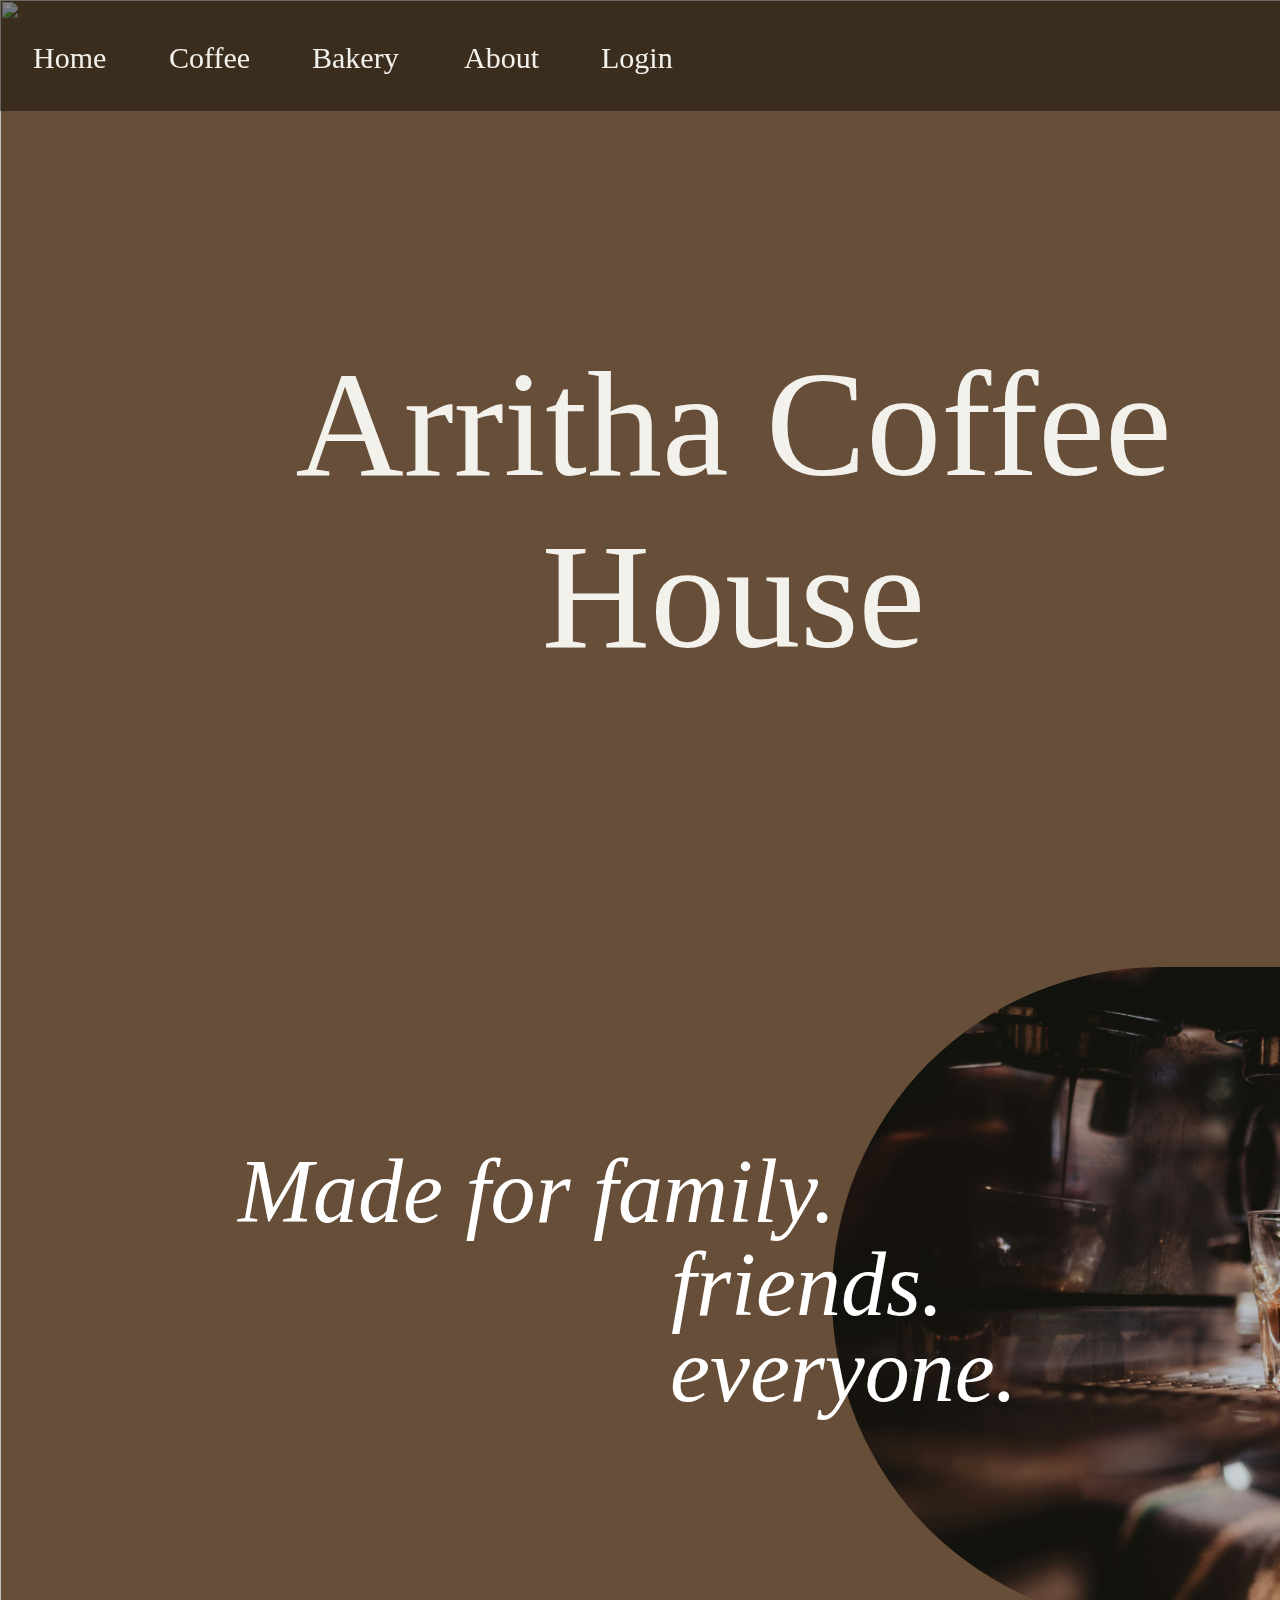
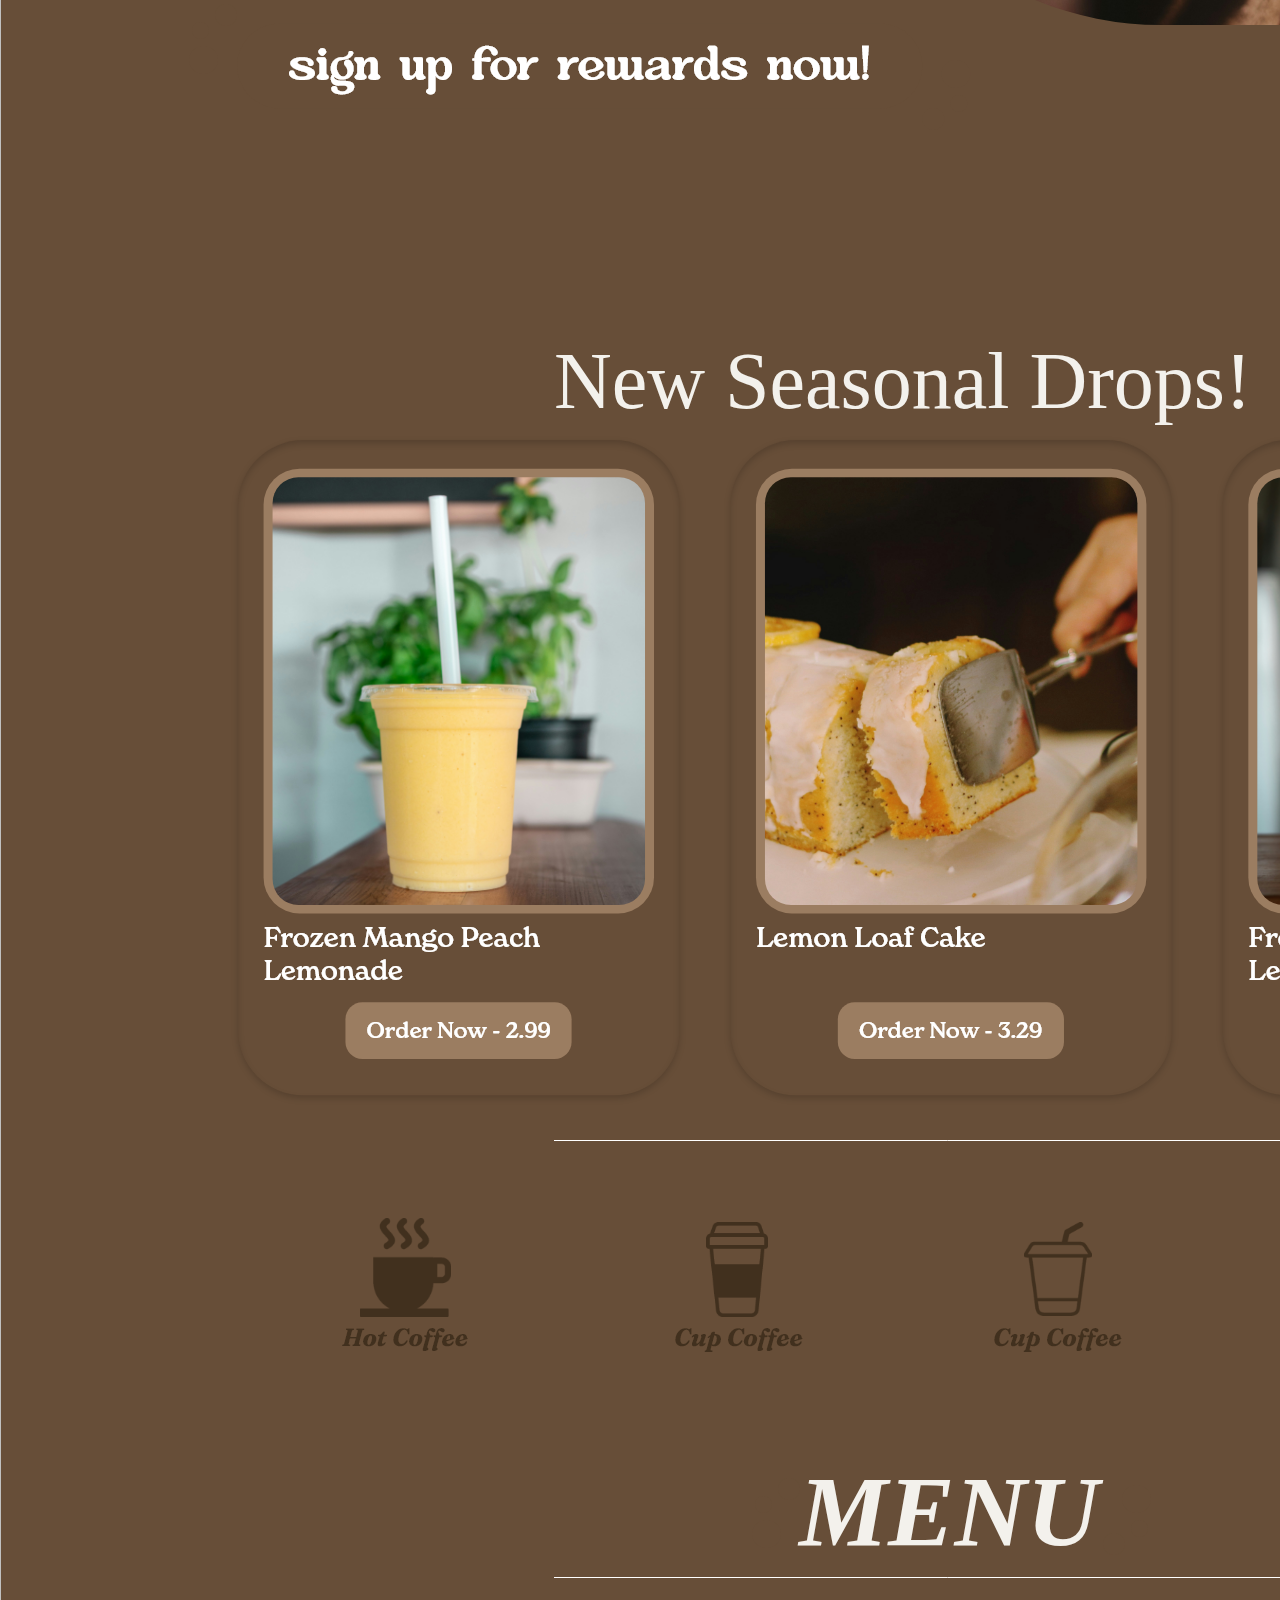
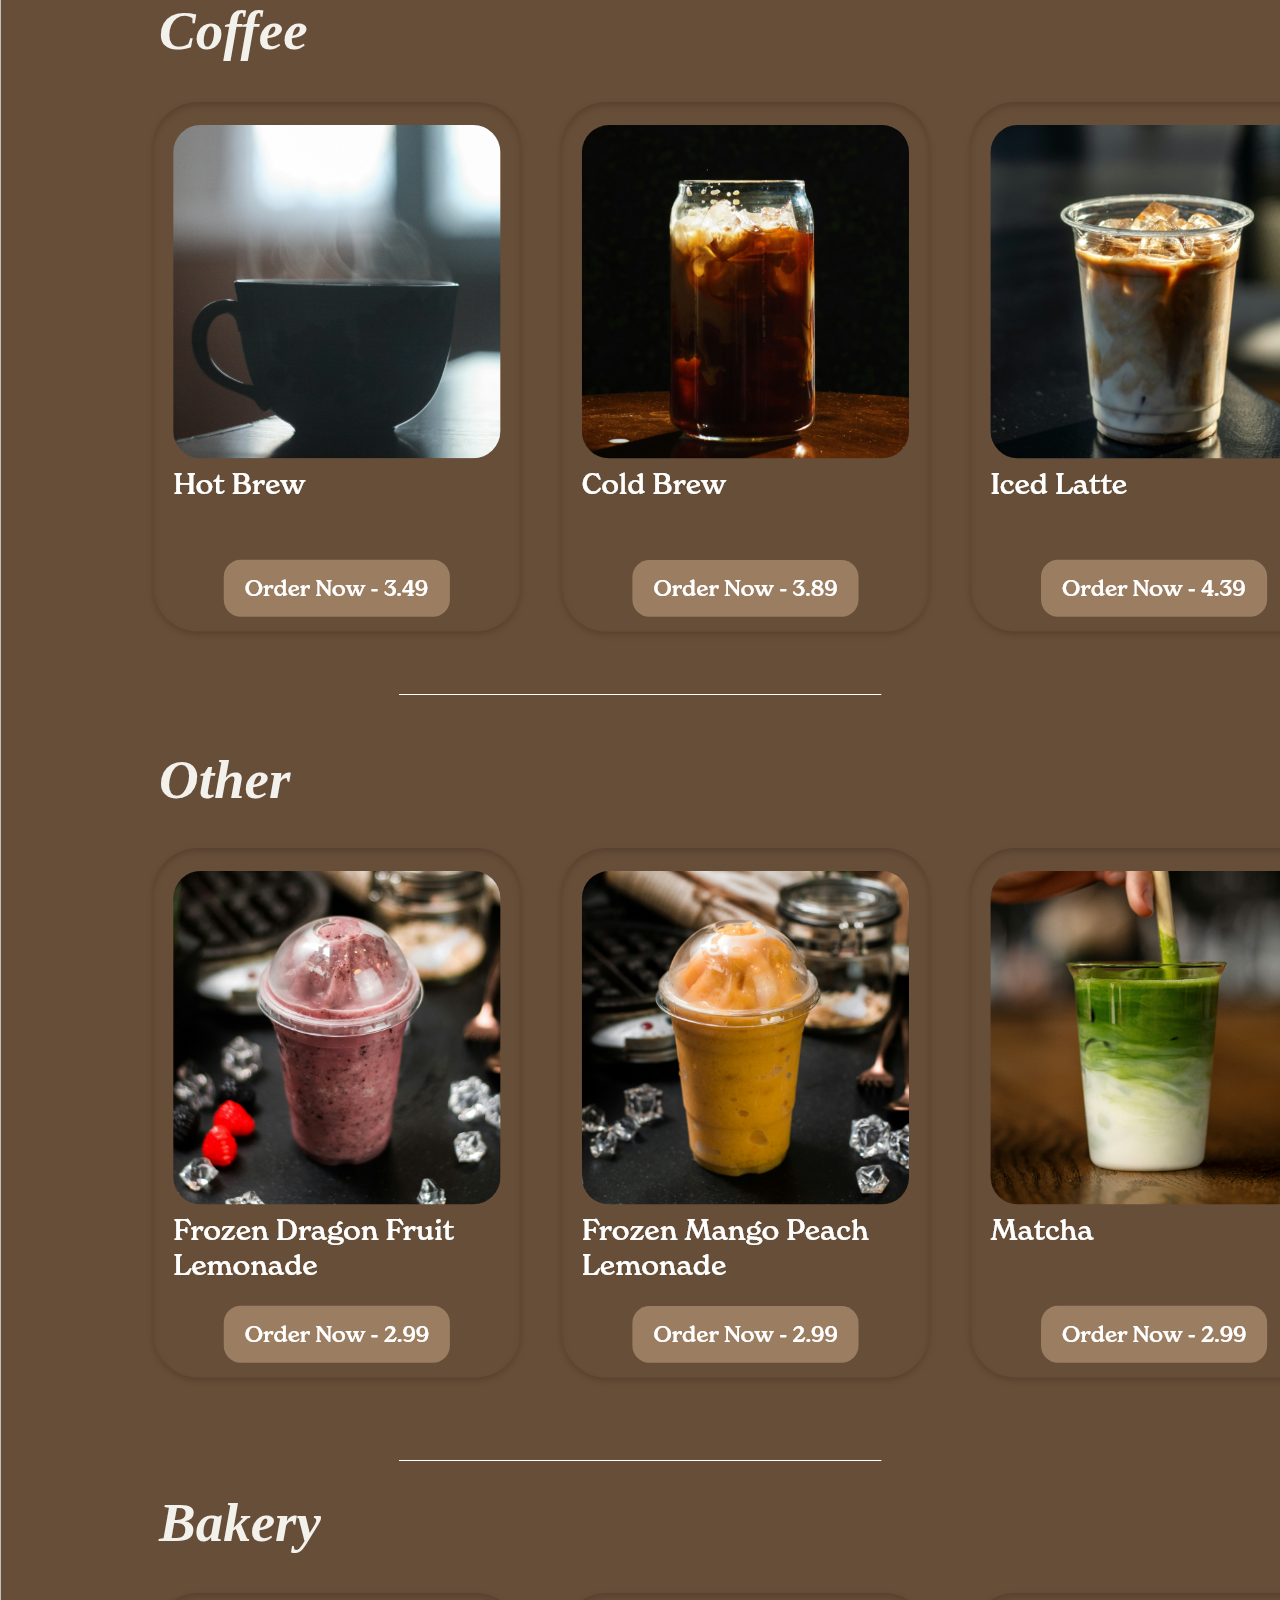
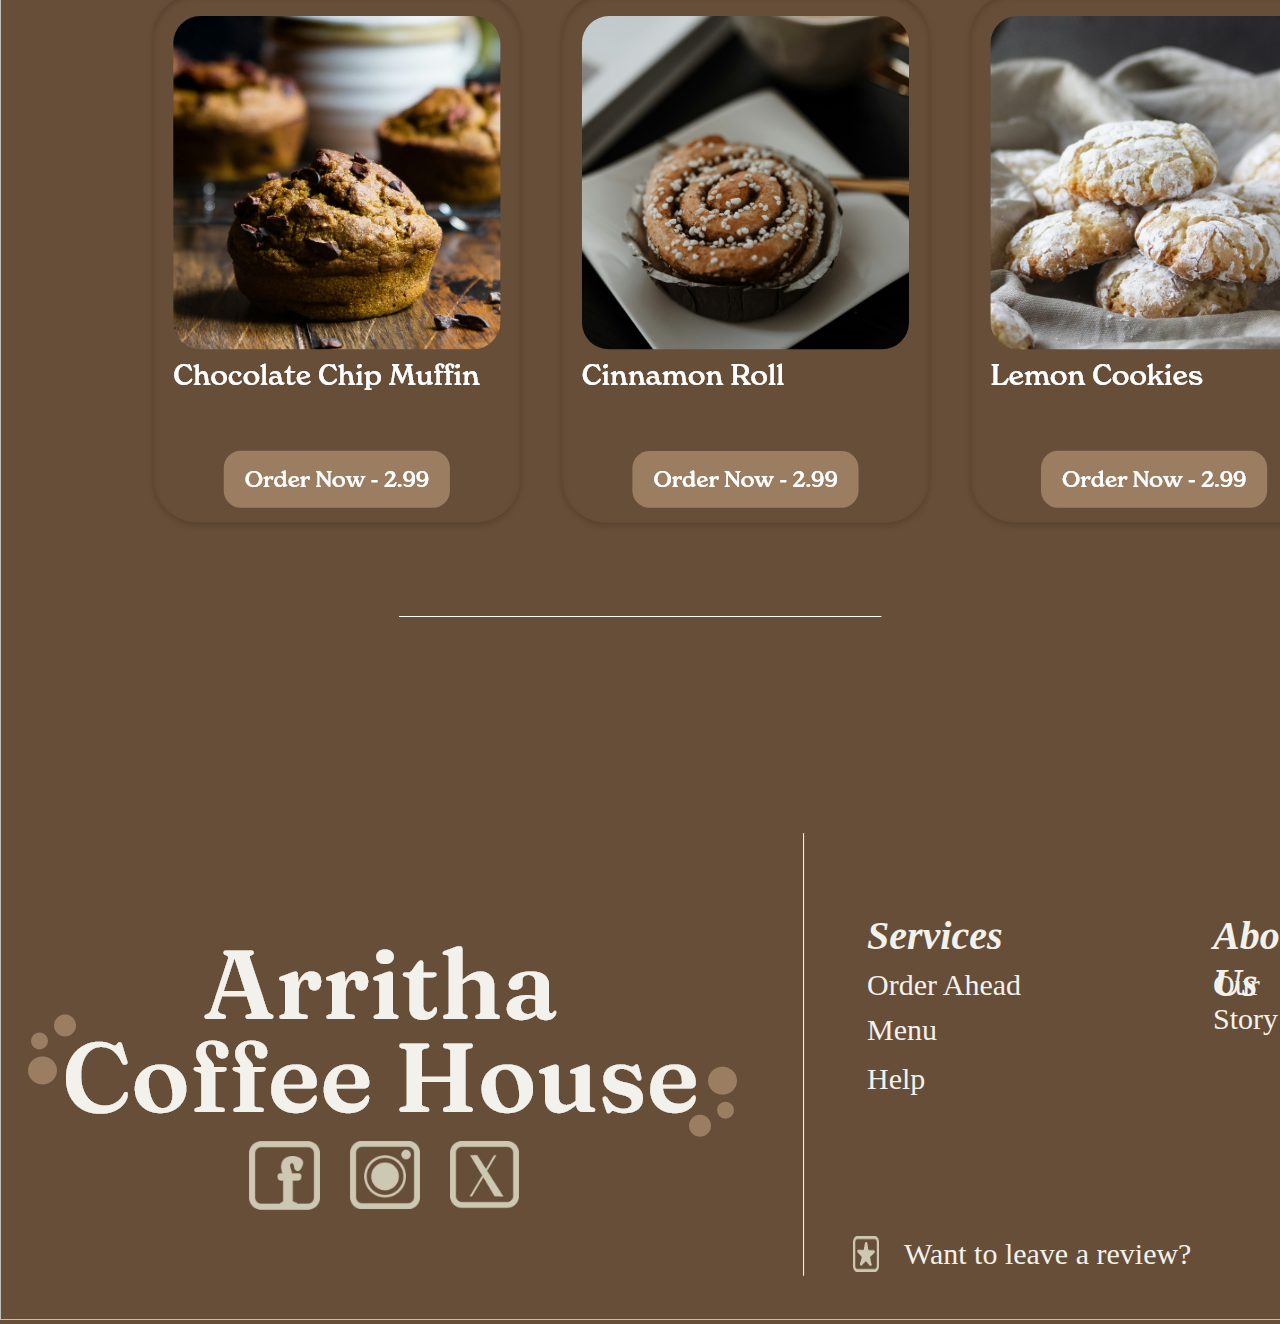
==== ArrithaCoffeeHouseWebsite.html @ f9f8d7a9 "v1.5" ====
<!doctype html>
<html>
<head>
<meta charset="utf-8">
<title>Coffee Website</title>
<link rel="StyleSheet" href="ArrithaCoffeeHouseWebsite.css">
<img src="images/CoffeeWebsite_Background.png" width="1903" height="6120" alt=""/>
	<img class="HeaderBar" src="images/CoffeeWebsite_HeaderBar.png" width="1903" height="111" alt=""/>
	<p class="ArrithaHeader">Arritha Coffee House</p>
	<p class="HomeHeader">Home</p>
	<p class="CoffeeHeader">Coffee</p>
	<p class="BakeryHeader">Bakery</p>
	<p class="AboutHeader">About</p>
	<p class="LoginHeader">Login</p>
</head>

<body style="background-color: #674E38">
	<img class="RewardsPicture" src="images/RewardsPicture.png" width="998" height="658" alt=""/> 
	<img class="RewardsIcon" src="images/RewardsIcon.png" width="782" height="126" alt=""/>
<p class="Family">Made for family.</p>
	<p class="Friends">friends.</p>
	<p class="Everyone">everyone.</p>
	
	<p class="SeasonalDrops">New Seasonal Drops!</p>
	<img class="SeasonalDropsLine" src="images/LineSeasonalDrops.png" width="788" height="1" alt=""/>
	<img class="SeasonalDropsBoxes" src="images/SeasonalDrops.png" width="1445" height="674" alt=""/>
	
	
<p class="MenuTitle">MENU</p>
	<img class="MenuTitleLeft" src="images/MenuTitleLeft.png" width="48" height="70" alt=""/>
	<img class="MenuTitleRight" src="images/MenuTitleRight.png" width="48" height="70" alt=""/>
<img class="MenuLine" src="images/MenuLine.png" width="788" height="1" alt=""/> 
<img class="CoffeeIcons" src="images/CoffeeIcons.png" width="1123" height="134" alt=""/>
<p class="CoffeeMenu">Coffee</p>
<p class="OtherMenu">Other</p>
<p class="BakeryMenu">Bakery</p>
	<img class="CoffeeMenuBlocks" src="images/CoffeeMenuBlocks.png" width="1725" height="548" alt=""/> 
	<img class="OtherMenuBlocks" src="images/OtherMenuBlocks.png" width="1725" height="548" alt=""/>
	<img class="BakeryMenuBlocks" src="images/BakeryMenuBlocks.png" width="1725" height="548" alt=""/>
<img class="CoffeeMenuBlocksLine" src="images/MenuBlocksLine.png" width="483" height="1" alt=""/>
	<img class="OtherMenuBlocksLine" src="images/OtherBlocksLine.png" width="483" height="1" alt=""/>
<img class="BakeryMenuBlocksLine" src="images/BakeryBlocksLine.png" width="483" height="1" alt=""/>
	
<img class="FooterLogo" src="images/FooterLogo.png" width="777" height="443" alt=""/>
<img class="FooterSocialMediaIcons" src="images/Socialmediaicons.png" width="270" height="83" alt=""/>
<p class="ServicesTitleFooter">Services</p>
	<p class="OrderAheadFooter">Order Ahead</p>
	<p class="MenuFooter">Menu</p>
	<p class="HelpFooter">Help</p>
	
	<p class="AboutUsTitleFooter">About Us</p>
	<p class="OurStoryFooter">Our Story</p>
	
	<p class="InformationTitleFooter">Information</p>
	<p class="FindALocationFooter">Find A Location</p>
	<p class="JobsFooter">Jobs</p>
<p class="SellYourProductsFooter">Sell Your Products</p>
	
	<img class="ReviewIcon" src="images/coffeewebsite_starreviewicon.png" width="681" height="663" alt=""/>
	<p class="Review">Want to leave a review?</p>
</body>
</html>
---- ArrithaCoffeeHouseWebsite.css ----
@charset "utf-8";
/* CSS Document */


Body {
    margin: 0px;
    padding: 0px;
    top: 0px;
}

.HeaderBar {
	position: fixed;
    z-index: 3;
    left: 0px;
    top: 0px;
}

.ArrithaHeader {
    position: absolute;
    z-index: 2;
    font-family: "Fraunces 9pt";
    font-size: 150px;
    color: #F3F1EC;
    text-align: center;
    top: 188px;
    left: 187px;
}

.HomeHeader {
    position: fixed;
    z-index: 3;
    font-family: 'New Spirit Medium';
    font-size: 30px;
    color: #F3F1EC;
    text-align: center;
    top: 11px;
    left: 33px;
}

.CoffeeHeader {
    position: fixed;
    z-index: 3;
    font-family: 'New Spirit Medium';
    font-size: 30px;
    color: #F3F1EC;
    text-align: center;
    top: 11px;
    left: 169px;
}

.BakeryHeader {
    position: fixed;
    z-index: 3;
    font-family: 'New Spirit Medium';
    font-size: 30px;
    color: #F3F1EC;
    text-align: center;
    top: 11px;
    left: 312px;
}

.AboutHeader {
    position: fixed;
    z-index: 3;
    font-family: 'New Spirit Medium';
    font-size: 30px;
    color: #F3F1EC;
    text-align: center;
    top: 11px;
    left: 464px;
}

.LoginHeader {
    position: fixed;
    z-index: 3;
    font-family: 'New Spirit Medium';
    font-size: 30px;
    color: #F3F1EC;
    text-align: center;
    top: 11px;
    left: 601px;
}

.RewardsPicture {
    z-index: 3;
    position: absolute;
    top: 967px;
    left: 832px;
}

.RewardsIcon {
    z-index: 3;
    position: absolute;
    top: 1604px;
    left: 189px;
}

.Family {
    z-index: 3;
    position: absolute;
    top: 1050px;
    left: 238px;
    color: #FFFFFF;
    font-family: "New Spirit SemiBold";
	font-style: italic;
    font-size: 90px;
}

.Friends {
    z-index: 3;
    position: absolute;
    top: 1143px;
    left: 671px;
    font-size: 90px;
    color: #FFFFFF;
    font-family: "New Spirit SemiBold";
	font-style: italic;
}

.Everyone {
    z-index: 3;
    position: absolute;
    top: 1229px;
    left: 670px;
    color: #FFFFFF;
    font-family: "New Spirit SemiBold";
	font-style: italic;
    font-size: 90px;
}

.SeasonalDrops {
    position: absolute;
    z-index: 2;
    font-family: Aloevera;
    font-size: 80px;
    color: #F3F1EC;
    top: 1856px;
    left: 554px;
}

.SeasonalDropsLine {
    position: absolute;
    z-index: 2;
    top: 2740px;
    left: 554px;
}

.SeasonalDropsBoxes {
    position: absolute;
    z-index: 2;
    top: 2034px;
    left: 229px;
}


.MenuTitle {
    position: absolute;
    z-index: 2;
    font-family: "Fraunces 9pt";
	font-weight: bold;
	font-style: italic;
    font-size: 100px;
    color: #F3F1EC;
    top: 2954px;
    left: 799px;
}

.MenuTitleLeft {
    position: absolute;
    z-index: 3;
    top: 3078px;
    left: 752px;
}

.MenuTitleRight {
    position: absolute;
    z-index: 3;
    top: 3085px;
    left: 1103px;
}

.MenuLine {
    position: absolute;
    z-index: 2;
    top: 3177px;
    left: 554px;
}

.CoffeeIcons {
    position: absolute;
    z-index: 3;
    top: 2818px;
    left: 342px;
}

.CoffeeMenu {
    position: absolute;
    z-index: 2;
    font-family: 'Fraunces 9pt';
    font-style: italic;
    font-weight: bold;
    font-size: 55px;
    color: #F3F1EC;
    text-align: center;
    top: 3144px;
    left: 159px;
}

.OtherMenu {
    position: absolute;
    z-index: 2;
    font-family: 'Fraunces 9pt';
    font-style: italic;
    font-weight: bold;
    font-size: 55px;
    color: #F3F1EC;
    text-align: center;
    top: 3893px;
    left: 159px;
}

.BakeryMenu {
    position: absolute;
    z-index: 2;
    font-family: 'Fraunces 9pt';
    font-style: italic;
    font-weight: bold;
    font-size: 55px;
    color: #F3F1EC;
    top: 4636px;
    left: 159px;
}

.CoffeeMenuBlocks {
    position: absolute;
    z-index: 2;
    top: 3296px;
    left: 144px;
}

.CoffeeMenuBlocksLine {
    z-index: 2;
    display: block;
    margin-left: auto;
    margin-right: auto;
    margin-bottom: 364px;
    margin-top: -2230px;
}

.OtherMenuBlocks {
    position: absolute;
    z-index: 2;
    top: 4042px;
    left: 144px;
}

.OtherMenuBlocksLine {
    z-index: 2;
    display: block;
    margin-left: auto;
    margin-right: auto;
    margin-bottom: 364px;
    margin-top: 765px;
}

.BakeryMenuBlocks {
    position: absolute;
    z-index: 2;
    top: 4787px;
    left: 144px;
}

.BakeryMenuBlocksLine {
    z-index: 2;
    display: block;
    margin-left: auto;
    margin-right: auto;
    margin-bottom: 364px;
    margin-top: 755px;
}


.FooterLogo {
    position: absolute;
    z-index: 2;
    top: 5633px;
    left: 28px;
}

.FooterSocialMediaIcons {
    position: absolute;
    z-index: 2;
    top: 5941px;
    left: 249px;
}

.ServicesTitleFooter {
    position: absolute;
    z-index: 2;
    font-family: "New Spirit SemiBold";
    font-style: italic;
    font-weight: bold;
    font-size: 40px;
    color: #F3F1EC;
    top: 5672px;
    left: 867px;
}

.OrderAheadFooter {
    position: absolute;
    z-index: 2;
    font-family: "New Spirit Light";
    font-size: 30px;
    color: #F3F1EC;
    top: 5738px;
    left: 867px;
}

.MenuFooter {
    position: absolute;
    z-index: 2;
    font-family: "New Spirit Light";
    font-size: 30px;
    color: #F3F1EC;
    top: 5783px;
    left: 867px;
}

.HelpFooter {
    position: absolute;
    z-index: 2;
    font-family: "New Spirit Light";
    font-size: 30px;
    color: #F3F1EC;
    top: 5832px;
    left: 867px;
}

.AboutUsTitleFooter {
    position: absolute;
    z-index: 2;
    font-family: "New Spirit SemiBold";
    font-style: italic;
    font-weight: bold;
    font-size: 40px;
    color: #F3F1EC;
    top: 5672px;
    left: 1213px;
}

.OurStoryFooter {
    position: absolute;
    z-index: 2;
    font-family: "New Spirit Light";
    font-size: 30px;
    color: #F3F1EC;
    top: 5738px;
    left: 1213px;
}

.InformationTitleFooter {
    position: absolute;
    z-index: 2;
    font-family: "New Spirit SemiBold";
    font-style: italic;
    font-weight: bold;
    font-size: 40px;
    color: #F3F1EC;
    top: 5672px;
    left: 1548px;
}

.FindALocationFooter {
    position: absolute;
    z-index: 2;
    font-family: "New Spirit Light";
    font-size: 30px;
    color: #F3F1EC;
    top: 5738px;
    left: 1548px;
}

.JobsFooter {
    position: absolute;
    z-index: 2;
    font-family: "New Spirit Light";
    font-size: 30px;
    color: #F3F1EC;
    top: 5783px;
    left: 1548px;
}

.SellYourProductsFooter {
    position: absolute;
    z-index: 2;
    font-family: "New Spirit Light";
    font-size: 30px;
    color: #F3F1EC;
    top: 5832px;
    left: 1548px;
}

.ReviewIcon {
    position: absolute;
    width: 2%;
    height: 4%;
    z-index: 2;
    top: 6036px;
    left: 853px;
}

.Review {
    position: absolute;
    z-index: 2;
    font-family: "New Spirit Light";
    font-size: 30px;
    color: #F3F1EC;
    top: 6007px;
    left: 904px;
}
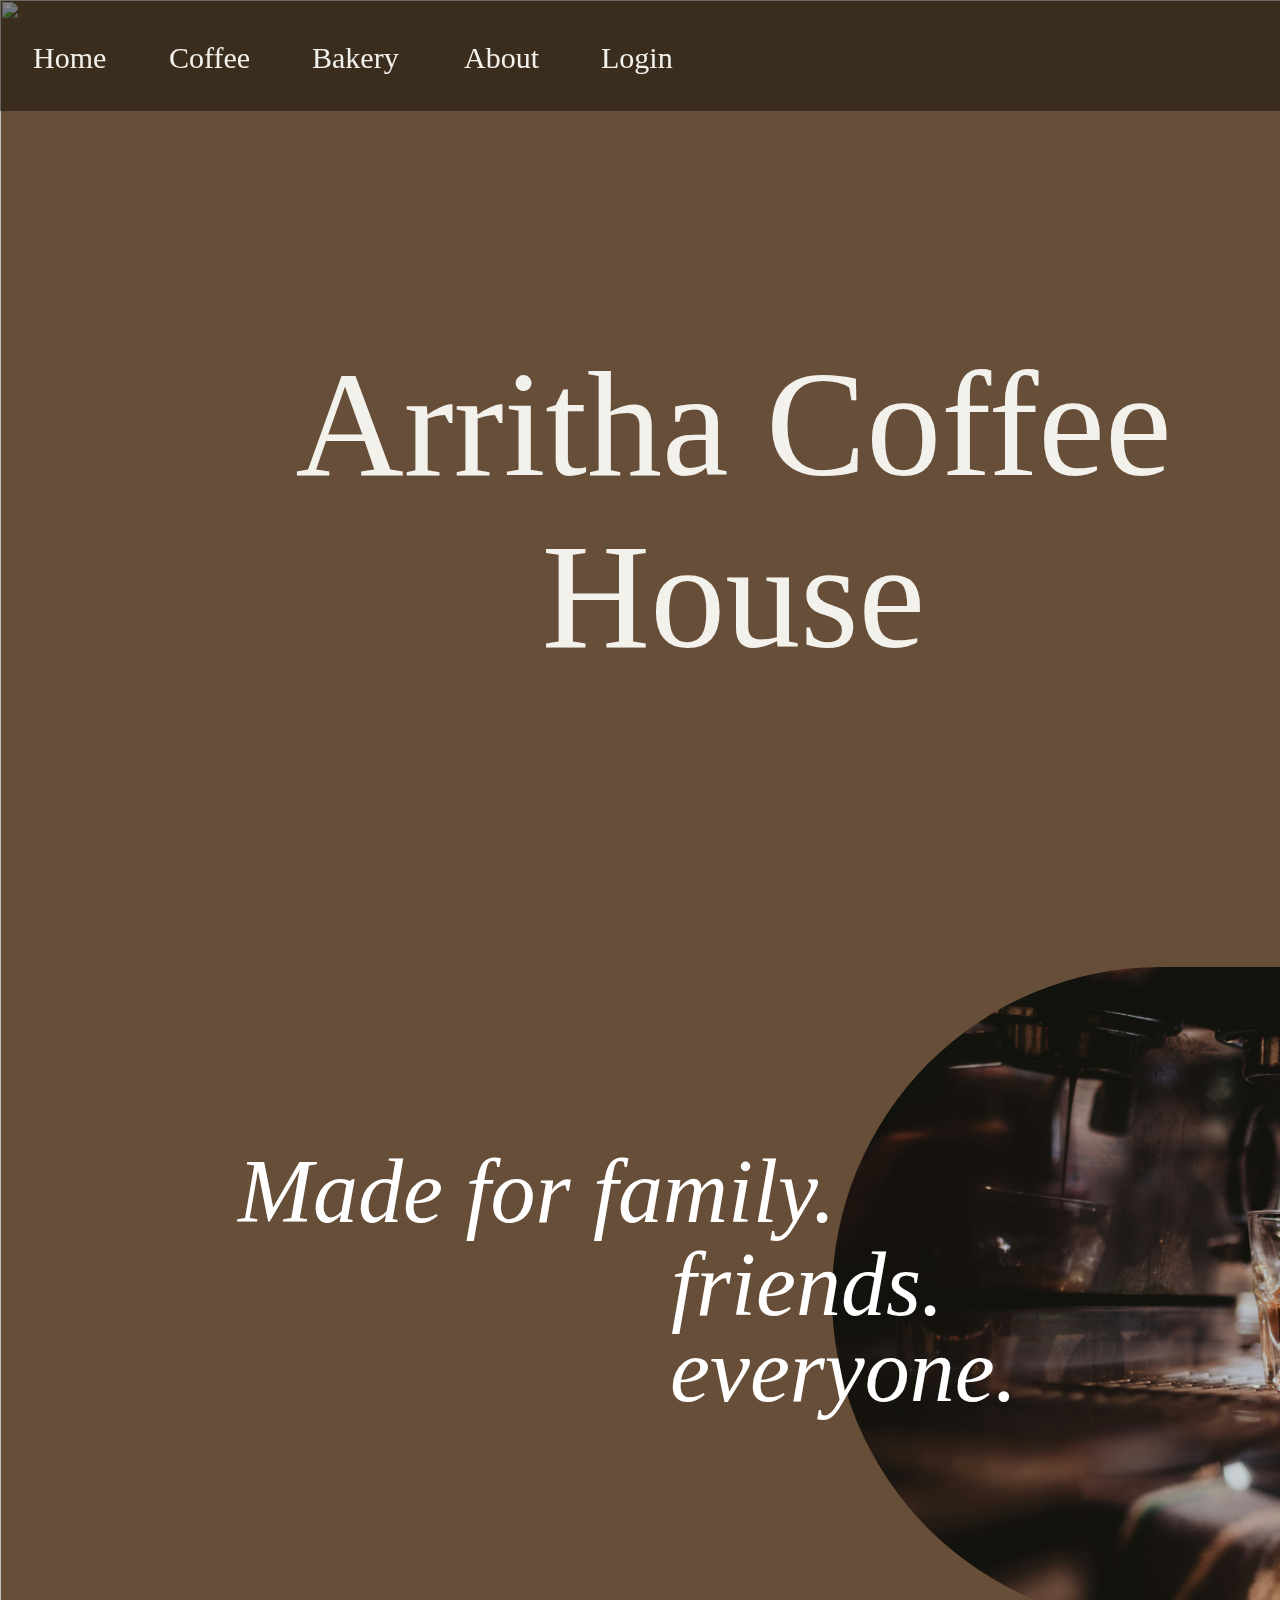
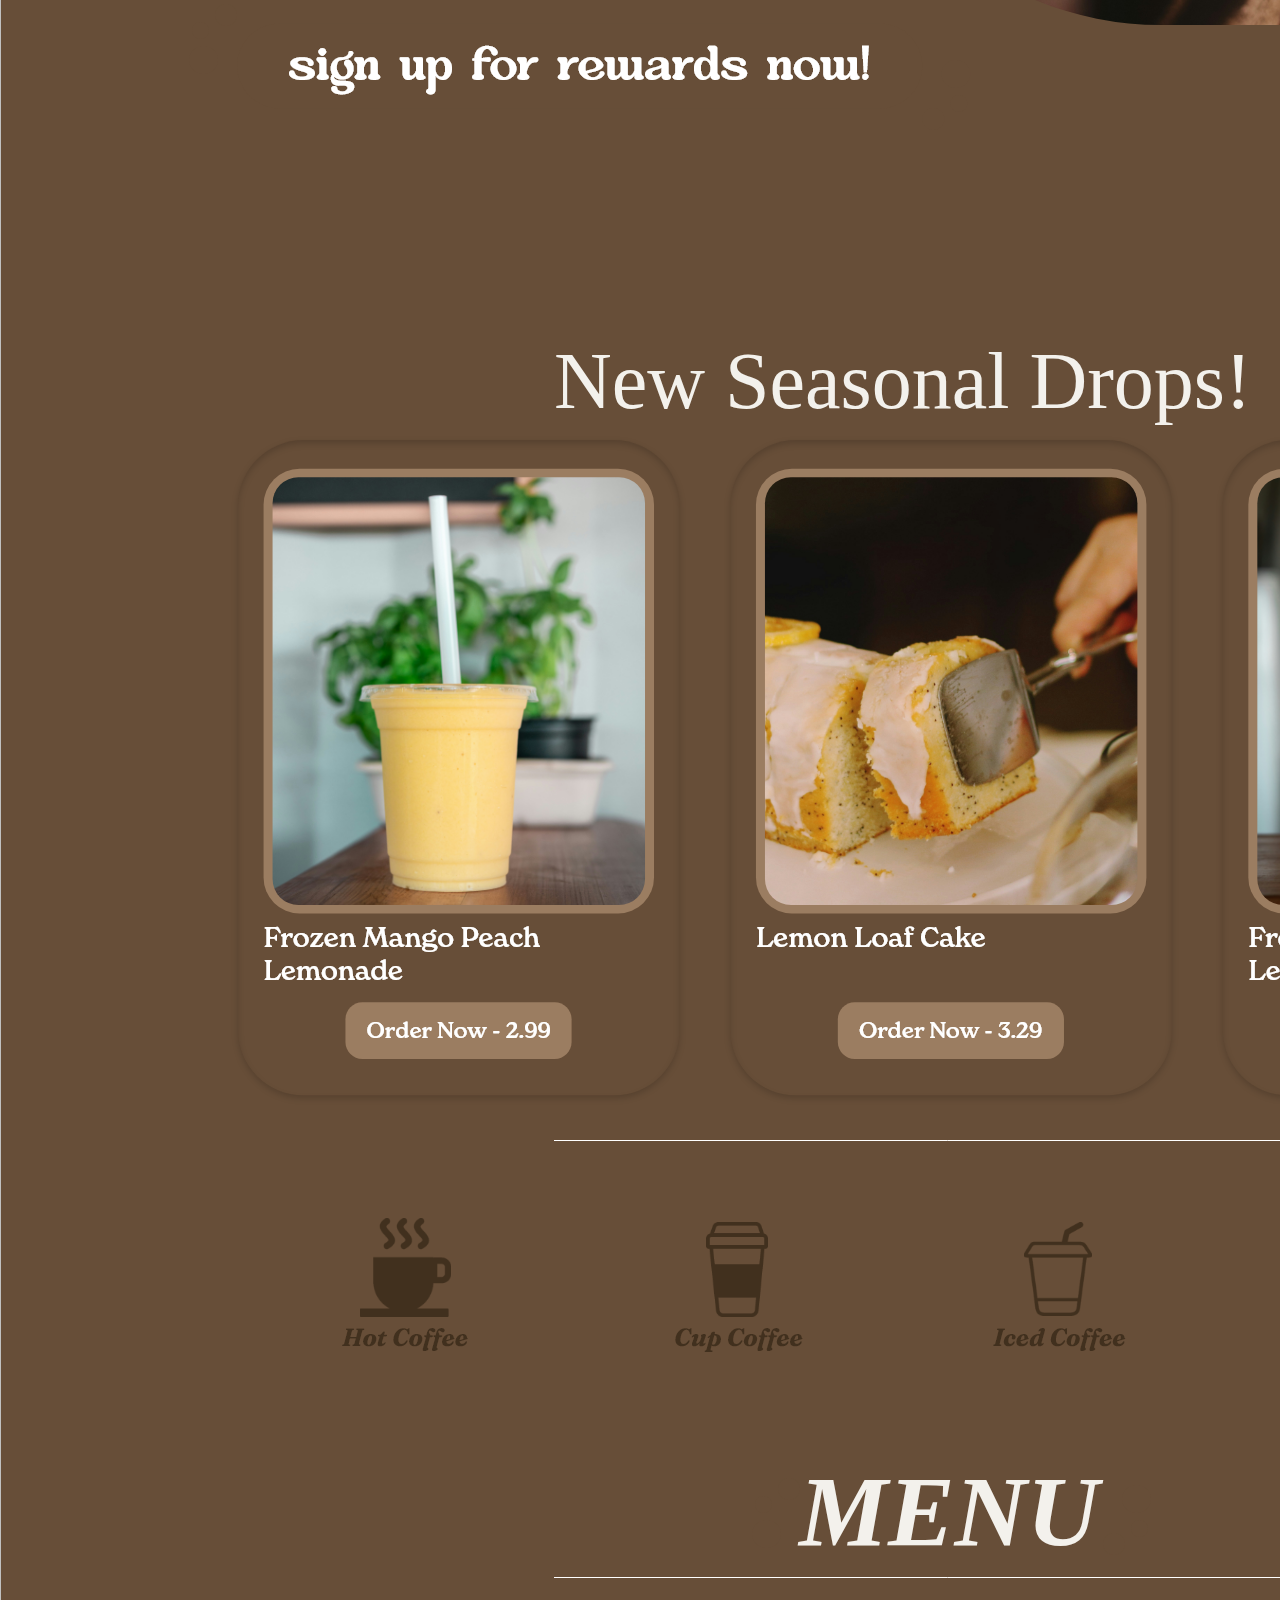
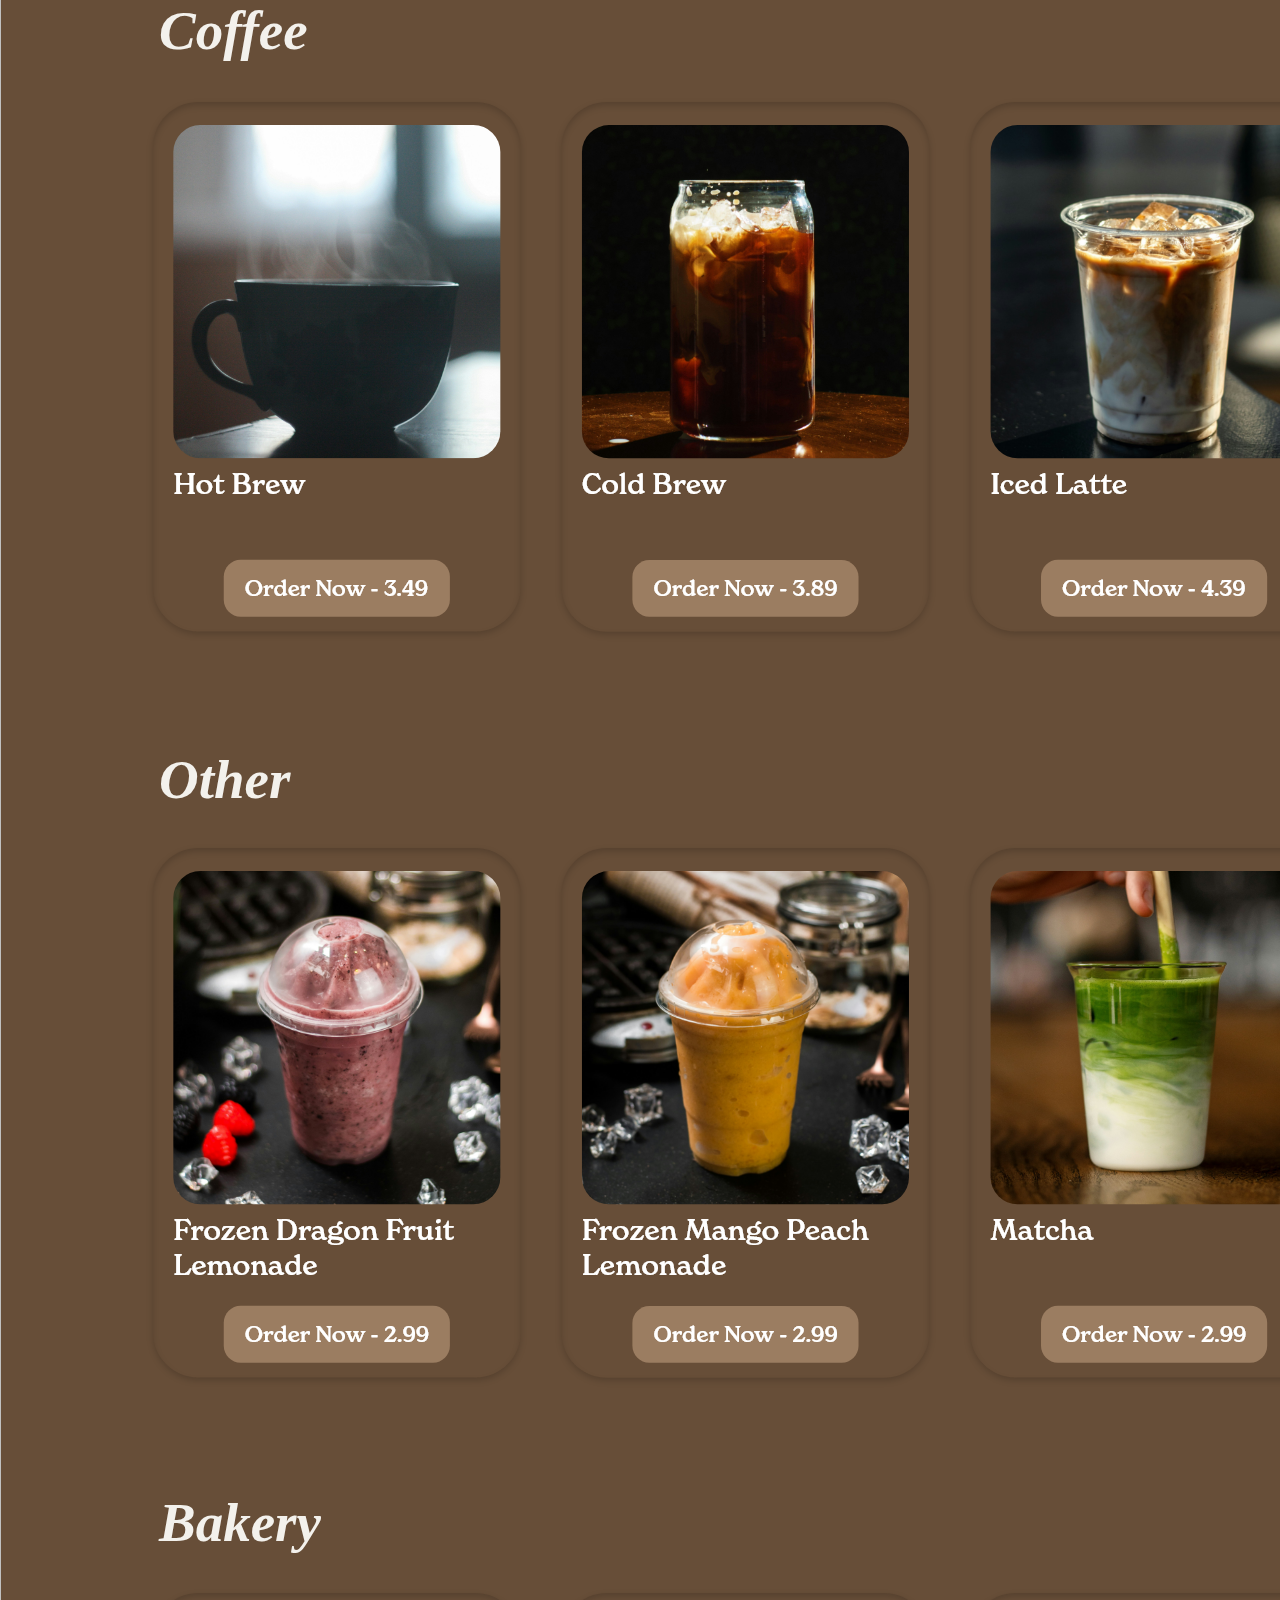
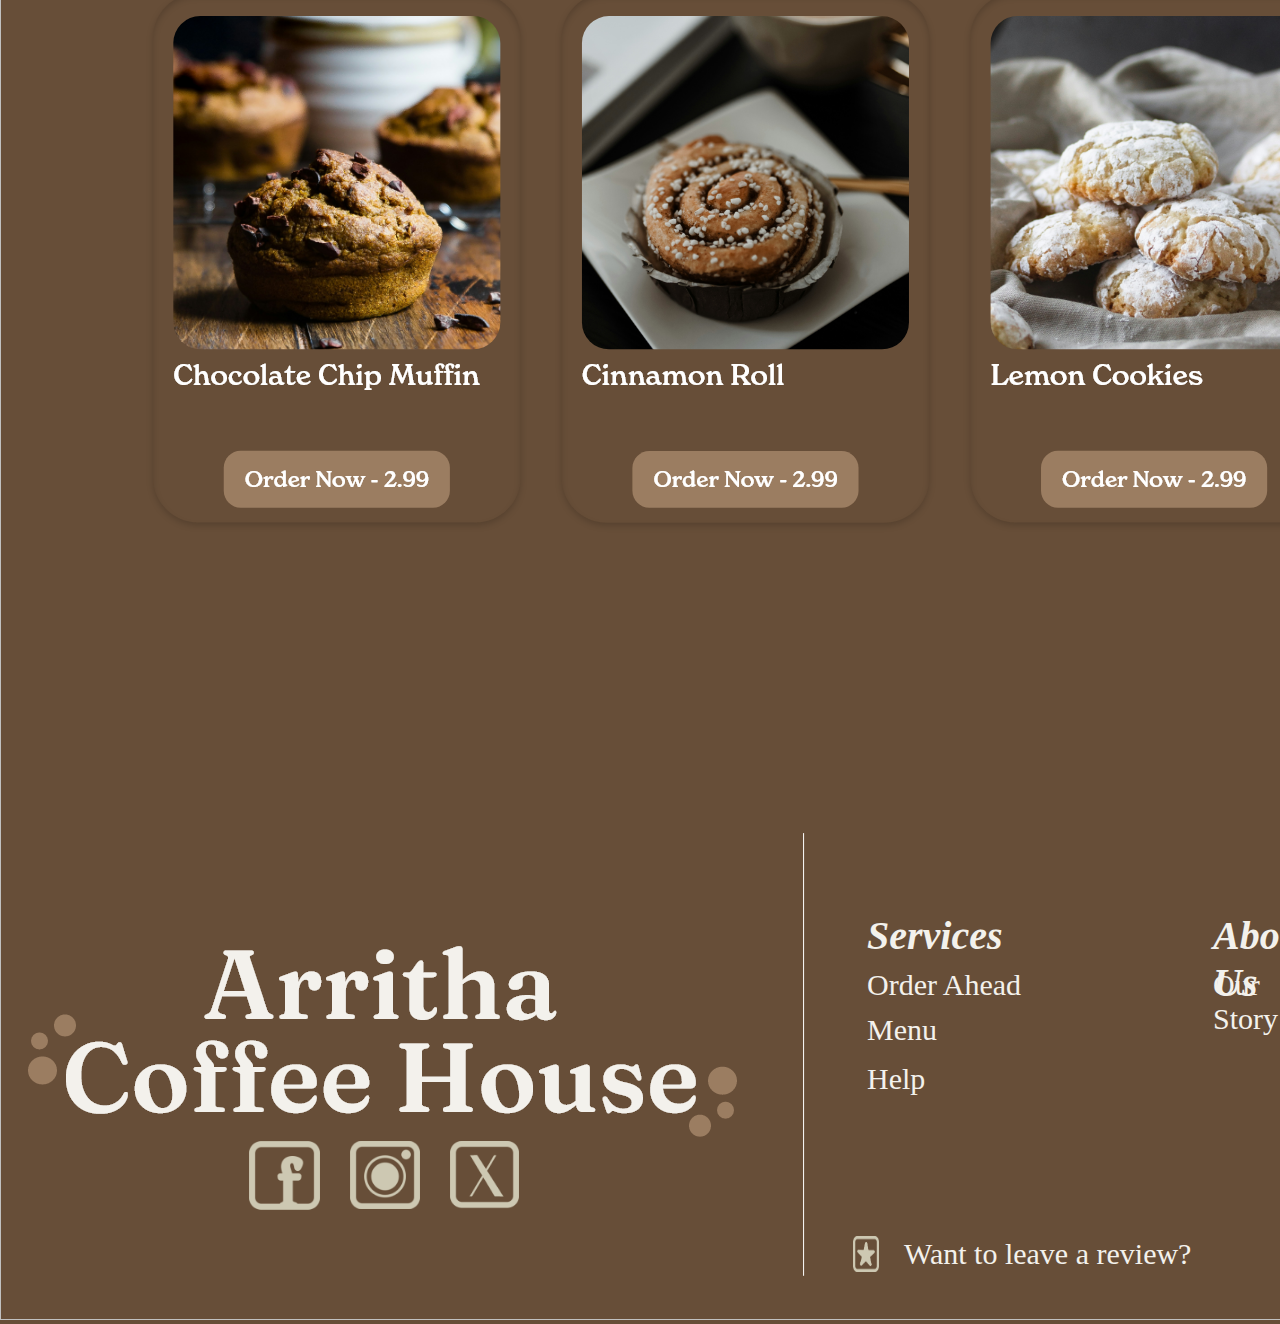
==== commit 8632d646: "v1.9" ====
--- a/ArrithaCoffeeHouseWebsite.html
+++ b/ArrithaCoffeeHouseWebsite.html
@@ -34,12 +34,10 @@
 <p class="CoffeeMenu">Coffee</p>
 <p class="OtherMenu">Other</p>
 <p class="BakeryMenu">Bakery</p>
-	<img class="CoffeeMenuBlocks" src="images/CoffeeMenuBlocks.png" width="1725" height="548" alt=""/> 
-	<img class="OtherMenuBlocks" src="images/OtherMenuBlocks.png" width="1725" height="548" alt=""/>
-	<img class="BakeryMenuBlocks" src="images/BakeryMenuBlocks.png" width="1725" height="548" alt=""/>
-<img class="CoffeeMenuBlocksLine" src="images/MenuBlocksLine.png" width="483" height="1" alt=""/>
-	<img class="OtherMenuBlocksLine" src="images/OtherBlocksLine.png" width="483" height="1" alt=""/>
-<img class="BakeryMenuBlocksLine" src="images/BakeryBlocksLine.png" width="483" height="1" alt=""/>
+	<img class="CoffeeMenuBlocks" src="images/CoffeeMenuBlocks.png" width="1612" height="548" alt=""/>
+	<img class="OtherMenuBlocks" src="images/OtherMenuBlocks.png" width="1612" height="548" alt=""/> 
+	<img class="BakeryMenuBlocks" src="images/BakeryMenuBlocks.png" width="1612" height="548" alt=""/> 
+
 	
 <img class="FooterLogo" src="images/FooterLogo.png" width="777" height="443" alt=""/>
 <img class="FooterSocialMediaIcons" src="images/Socialmediaicons.png" width="270" height="83" alt=""/>
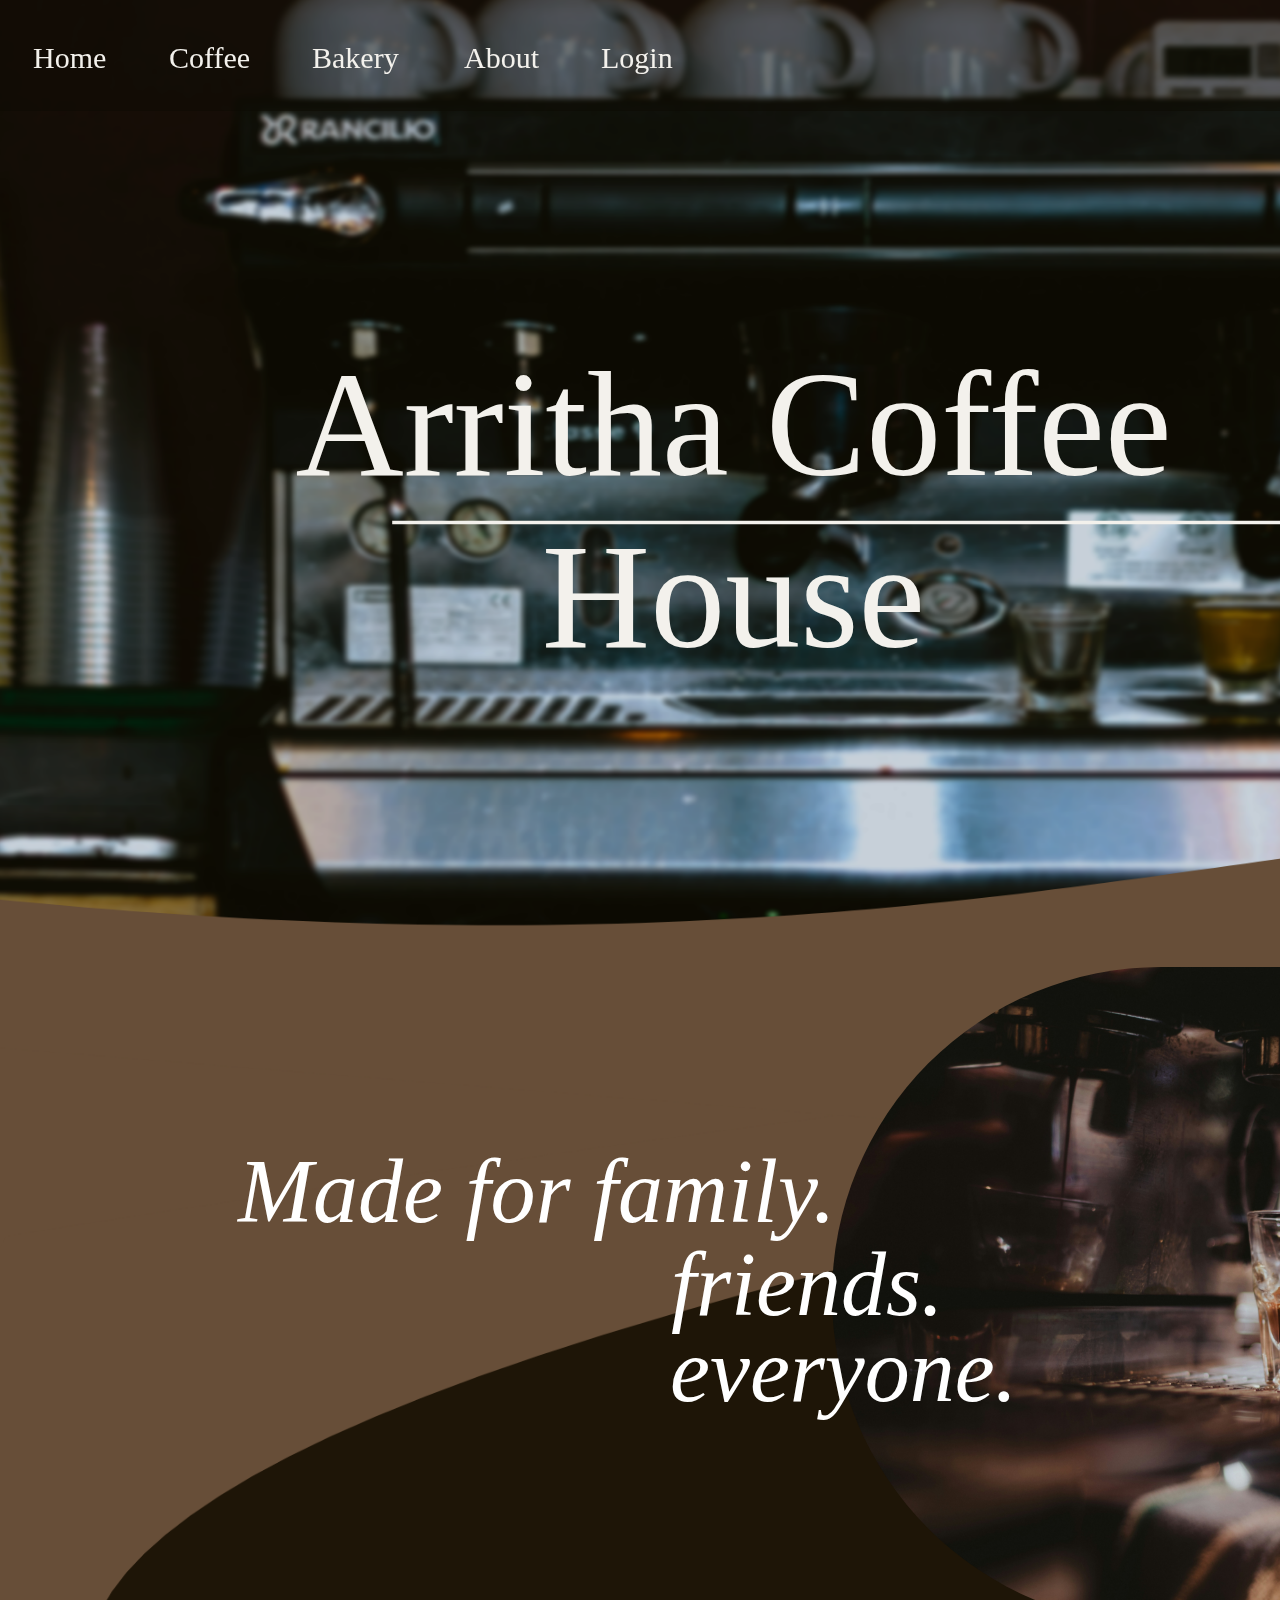
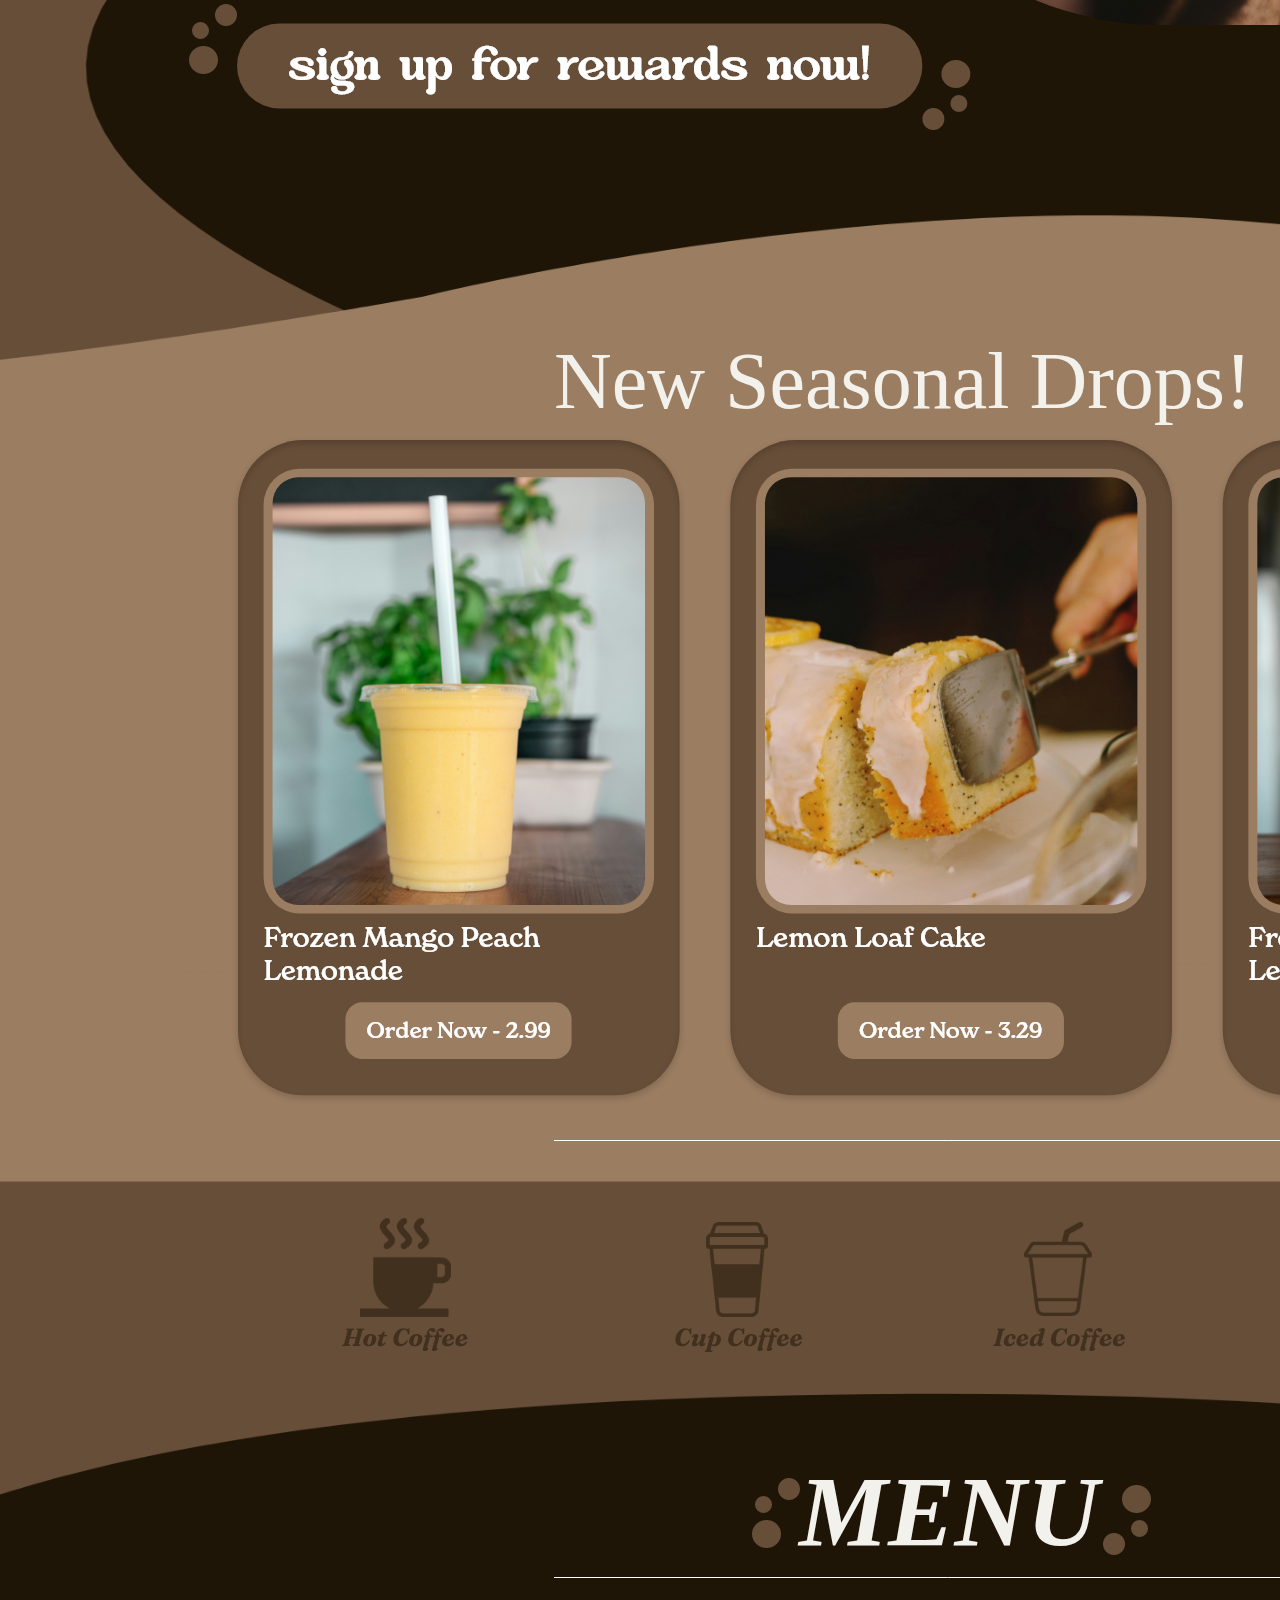
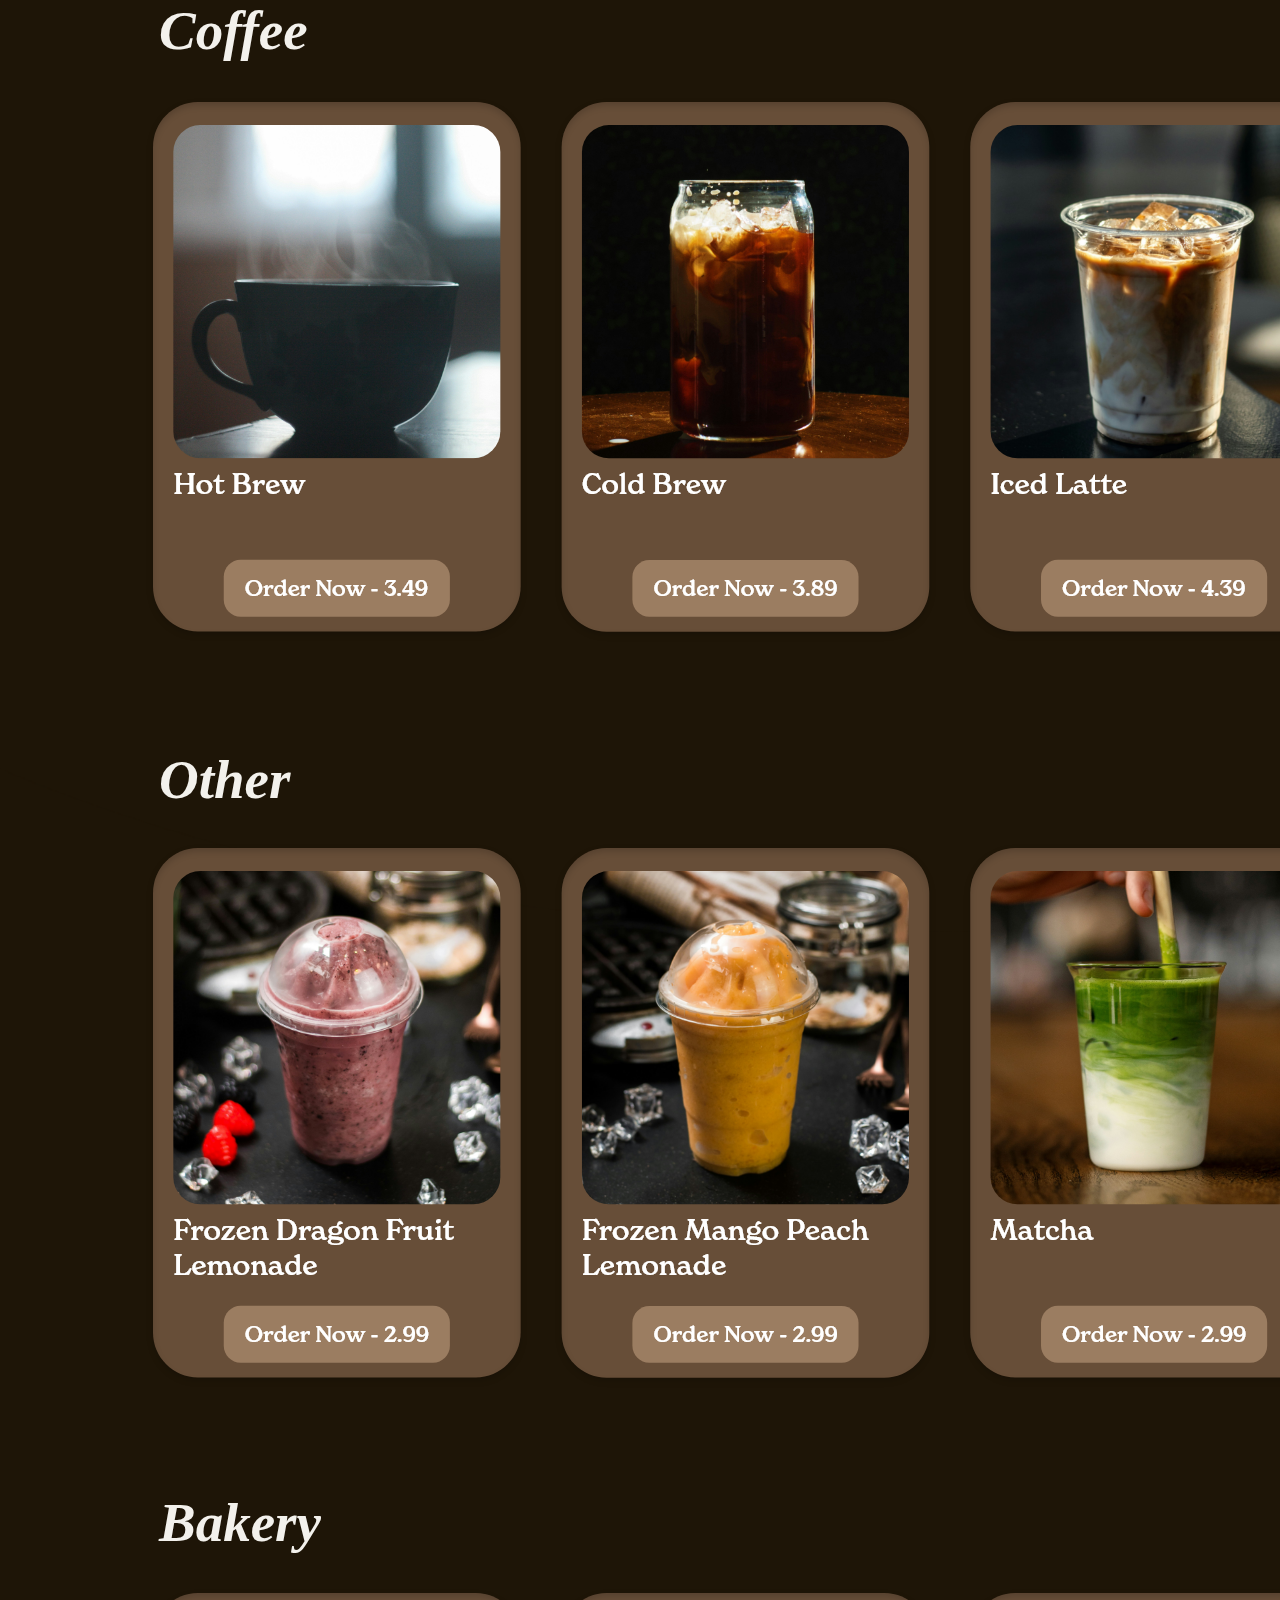
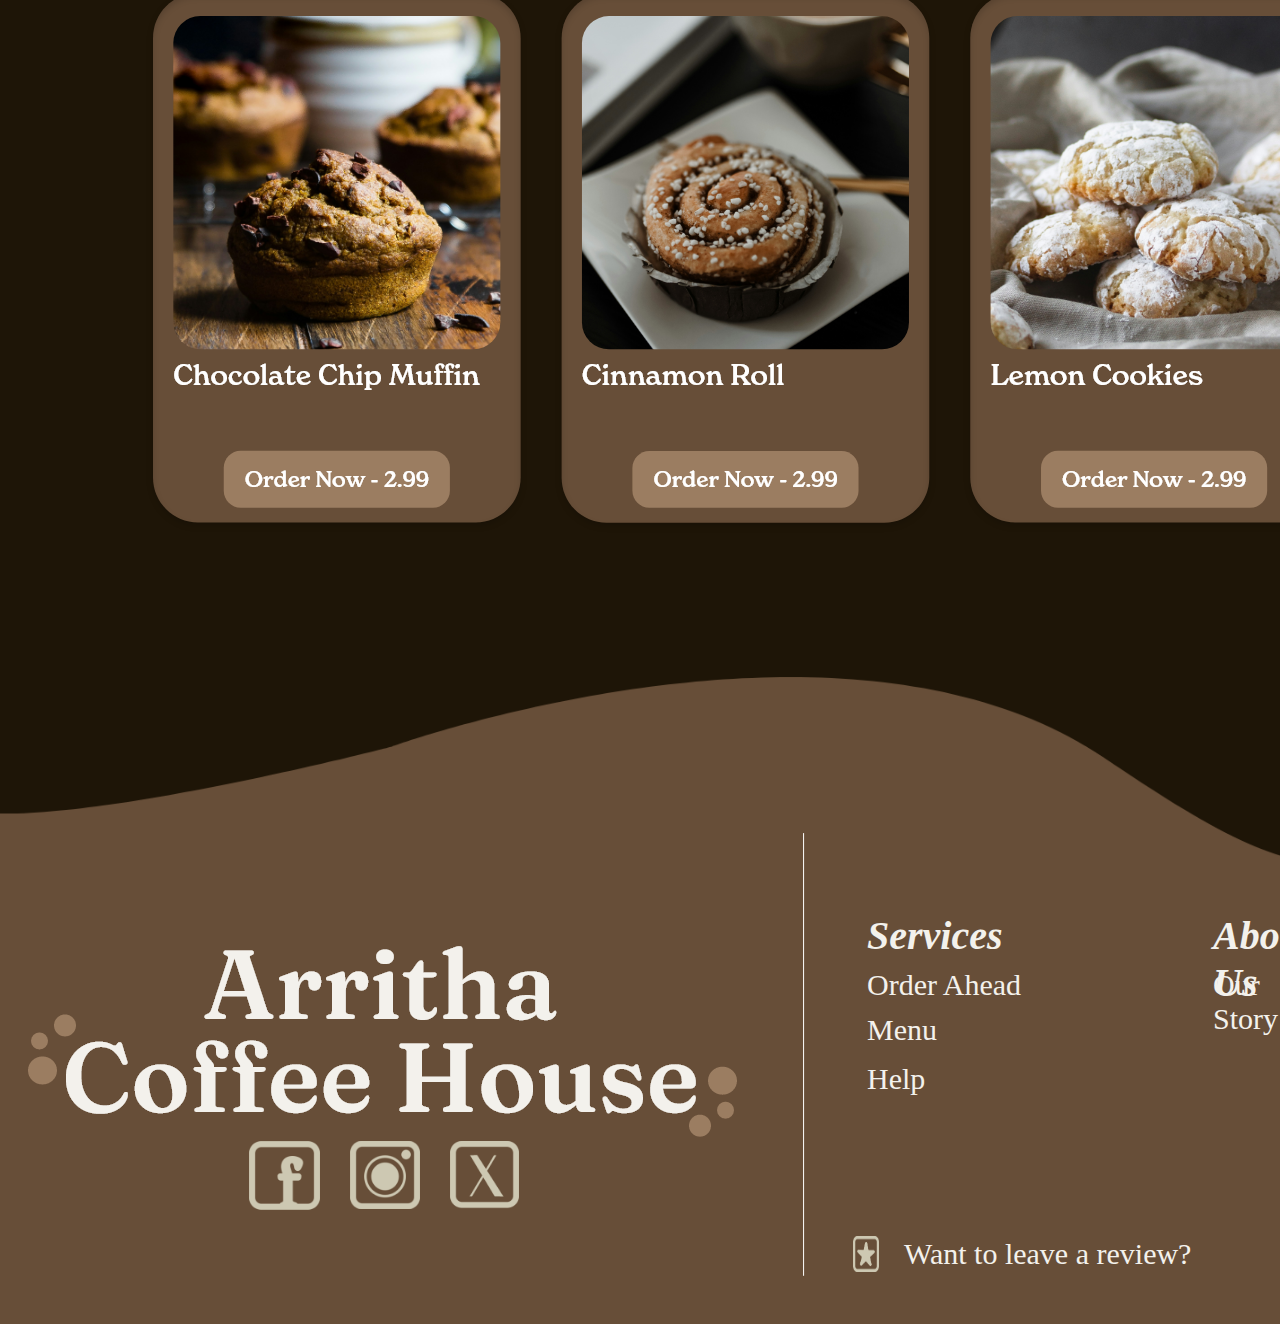
==== commit 8d97d784: "v2.3" ====
--- a/ArrithaCoffeeHouseWebsite.html
+++ b/ArrithaCoffeeHouseWebsite.html
@@ -4,7 +4,7 @@
 <meta charset="utf-8">
 <title>Coffee Website</title>
 <link rel="StyleSheet" href="ArrithaCoffeeHouseWebsite.css">
-<img src="images/CoffeeWebsite_Background.png" width="1903" height="6120" alt=""/>
+<img src="images/backgroundcoffeewebsite.png" width="1903" height="6120" alt=""/>
 	<img class="HeaderBar" src="images/CoffeeWebsite_HeaderBar.png" width="1903" height="111" alt=""/>
 	<p class="ArrithaHeader">Arritha Coffee House</p>
 	<p class="HomeHeader">Home</p>
